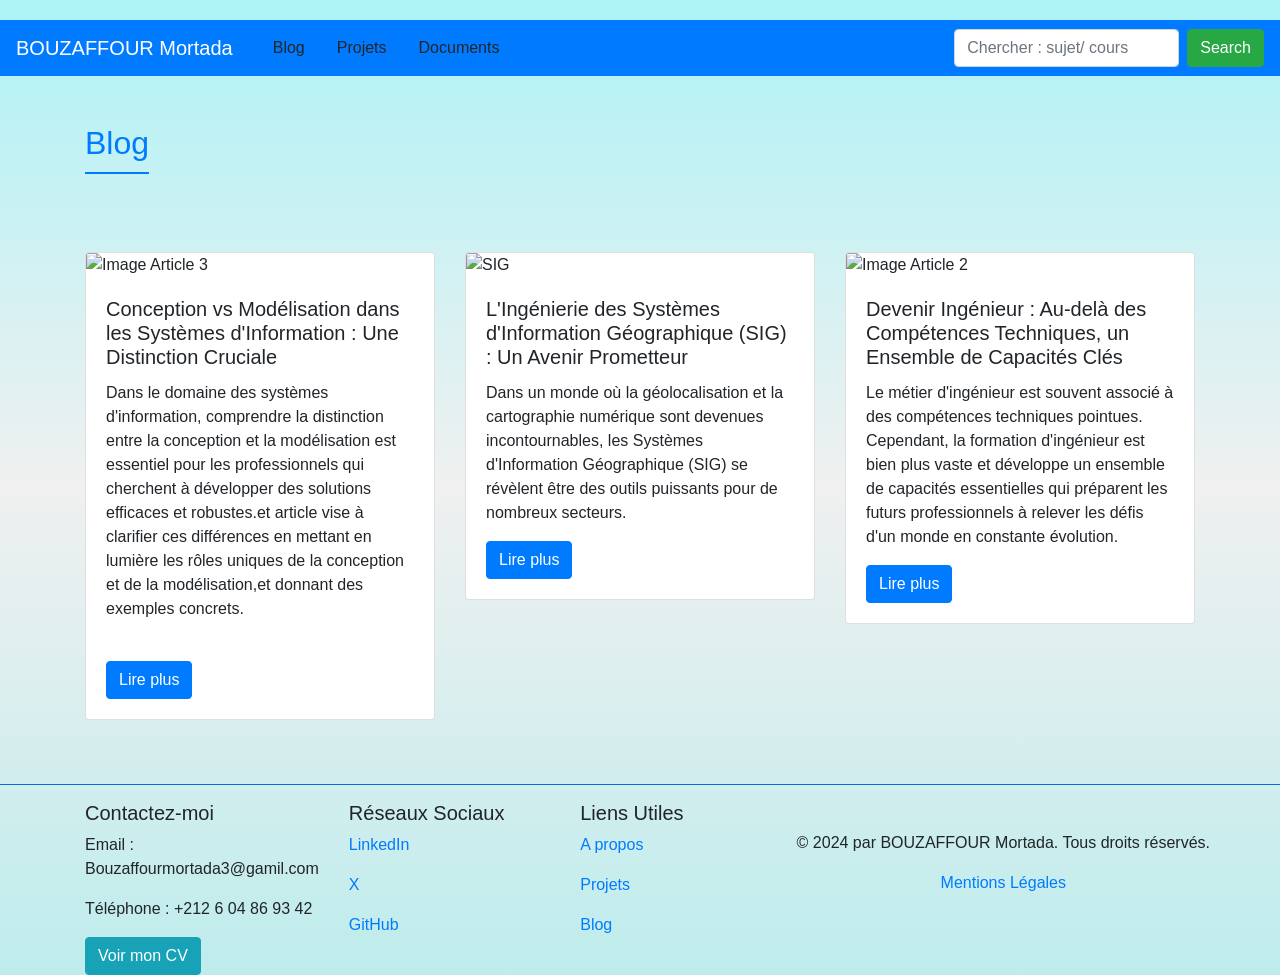
==== blog.html @ 544edc14 "adding gitigore" ====
<!DOCTYPE html>
<html lang="fr">
<head>
    <meta charset="UTF-8">
    <meta name="viewport" content="width=device-width, initial-scale=1.0">
    <title>Portfolio</title>
    <!-- Bootstrap CSS -->
    <link href="https://stackpath.bootstrapcdn.com/bootstrap/4.5.2/css/bootstrap.min.css" rel="stylesheet">
    <!-- Custom CSS -->
    <link href="style.css" rel="stylesheet">
</head>
<body>
    <!-- Barre de navigation -->
    <nav class="navbar navbar-expand-lg navbar-dark bg-primary">
        <a class="navbar-brand " href="index.html">BOUZAFFOUR Mortada  </a>
        <button class="navbar-toggler" type="button" data-toggle="collapse" data-target="#navbarNav" aria-controls="navbarNav" aria-expanded="false" aria-label="Toggle navigation">
            <span class="navbar-toggler-icon"></span>
        </button>
        <div class="collapse navbar-collapse" id="navbarNav">
            <ul class="navbar-nav">
                <li class="nav-item ml-3">
                    <a class="nav-link active text-body" href="blog.html">Blog </a>
                </li>
                <li class="nav-item ml-3">
                    <a class="nav-link text-body" href="projects.html">Projets</a>
                </li>
                <li class="nav-item ml-3">
                    <a class="nav-link text-body" href="documents.html">Documents</a>
                </li>
            </ul>
            <div class="d-flex" style="margin-left:44%">
                <form class="d-flex" role="search">
                  <input class="form-control me-2" type="search" placeholder="Chercher : sujet/ cours" aria-label="Search">
                  <button class="btn btn-success ml-2" type="submit">Search</button>
                </form>
              </div>
        </div>
    </nav>

    <!-- Section Blog -->
<section id="blog" class="container mt-5">
    <h2>Blog</h2>
    <div class="row">
         <!-- Article de blog 1 -->
         <div class="col-md-4 mt-5 mb-5">
            <div class="card">
                <img class="card-img-top" src="Ressources/Blog/Concetion_SI.png" alt="Image Article 3">
                <div class="card-body">
                    <h5 class="card-title">Conception vs Modélisation dans les Systèmes d'Information : Une Distinction Cruciale</h5>
                    <p class="card-text">Dans le domaine des systèmes d'information, comprendre la distinction entre la conception et la modélisation est essentiel pour les professionnels qui cherchent à développer des solutions efficaces et robustes.et article vise à clarifier ces différences en mettant en lumière les rôles uniques de la conception et de la modélisation,et donnant des exemples concrets. </p>
                    <br>
                    <div class="A">
                        <div style="display: none;">
                            <h5>La Modélisation : Cartographier les Idées</h5>
                            <ul>
                                <li>
                                La modélisation est la première étape dans la création d'un système d'information. Elle consiste à créer des représentations abstraites des composants du système et de leurs interactions. L'objectif est de visualiser et d'analyser la structure et le comportement du système sans se plonger dans les détails techniques de sa mise en œuvre.
                                </li>
                                 <i>  Exemple Concret :Modélisation d'une Base de Données</i>
                            </ul>
                            <ul> 
                                 <li>
                                Prenons l'exemple de la modélisation d'une base de données pour un système de gestion de bibliothèque. À cette étape, les concepteurs utiliseraient des diagrammes entité-association pour représenter les différents éléments du système - comme les livres, les emprunteurs, et les prêts - et les relations entre eux, tels que "emprunte" ou "est auteur de". Cette modélisation permet d'identifier les entités clés et leurs interactions, facilitant ainsi la compréhension globale du système sans s'engager dans la création de tables ou de schémas de base de données réels.</p>
                                </li> 
                            </ul>
                            <h5> La Conception : Donner Vie aux Modèles</h5>
                            <ul> 
                                <li>La conception fait suite à la modélisation et implique la spécification détaillée des composants du système et de leur mise en œuvre. C'est à cette étape que les décisions techniques sont prises, transformant les abstractions fournies par les modèles en solutions concrètes et opérationnelles.
                                </li>
                            </ul>
                            <i> Exemple Concret : Conception d'une Interface Utilisateur </i>
                            <ul> 
                                <li> Considérons la conception de l'interface utilisateur pour le même système de gestion de bibliothèque. Sur la base des modèles élaborés précédemment, la conception se concentrera sur la création de maquettes ou de prototypes pour les différentes interfaces, telles que la page de recherche de livres ou le formulaire de prêt. Chaque écran sera conçu en tenant compte de l'expérience utilisateur, de la navigation et de l'intégration avec les autres composants du système, comme le backend de la base de données. Les choix de couleurs, de mise en page, et d'interactions utilisateur sont définis précisément durant cette phase.
                                </li>
                            </ul>
                            <h5>En Résumé</h5> 
                            <p> La modélisation et la conception sont deux étapes cruciales mais distinctes dans le développement des systèmes d'information. La modélisation se concentre sur la représentation abstraite et l'analyse de la structure et du comportement du système, fournissant une vue d'ensemble sans entrer dans les détails techniques. La conception, en revanche, implique la spécification détaillée des composants du système et leur mise en œuvre pratique, transformant les modèles en solutions tangibles.
                        
                            Comprendre et respecter la distinction entre ces deux phases est fondamental pour le succès du développement de systèmes d'information, garantissant que les solutions finales sont à la fois bien conçues et solidement fondées sur des modèles réfléchis et analytiques.
                            </p>
                        </div>
                        <a onclick="toggleDetails(this)" class="btn btn-primary">Lire plus</a>
                    </div>
                </div>
            </div>

             
        </div>

          <!-- Article de blog 2 -->
          <div class="col-md-4 mt-5">
            <div class="card">
                <img class="card-img-top" src="Ressources/Blog/SIG.png"  alt="SIG" >
                <div class="card-body">
                    <h5 class="card-title"> L'Ingénierie des Systèmes d'Information Géographique (SIG) : Un Avenir Prometteur</h5>
                    <p class="card-text">Dans un monde où la géolocalisation et la cartographie numérique sont devenues incontournables, les Systèmes d'Information Géographique (SIG) se révèlent être des outils puissants pour de nombreux secteurs. </p>
                    
                    <div class="A">
                        <div style="display: none;"> 

                            <p> Qu'est-ce que l'Ingénierie SIG ?<p/>
                               <ul> 
                                  <li>  L'ingénierie des SIG englobe la conception, le développement et la gestion de systèmes qui collectent, analysent, visualisent et partagent des données géographiques. Ces systèmes permettent aux utilisateurs de comprendre les modèles spatiaux et les tendances à travers des cartes interactives, des analyses de terrain, et bien plus encore.
                                  </li>
                                  <li></li>
                               
                                </ul>
                                
                                <p>Applications et Impacts Actuels</p>
                               <ul> Les SIG sont déjà omniprésents dans de nombreux domaines :
                                
                                <li>
                                    Urbanisme et Gestion du Territoire : Pour la planification urbaine, les SIG aident à analyser l'utilisation des sols, le trafic, les infrastructures et l'impact environnemental.
                                </li>
                                <li> Gestion des Catastrophes : Ils jouent un rôle crucial dans la gestion des catastrophes naturelles, comme les inondations ou les incendies de forêt, en fournissant des cartographies de risques et en aidant à la coordination des secours.
                                </li> 
                                <li> Agriculture : Les agriculteurs utilisent les SIG pour une gestion optimale des terres, en analysant le sol, le climat et en optimisant l'irrigation.
                                </li>
                            </ul>
                                <p>L'Avenir de l'Ingénierie SIG</p>
                                L'avenir de l'ingénierie SIG promet des avancées significatives grâce à l'intégration de nouvelles technologies :
                               <ul>
                                     <li> <i> Intelligence Artificielle et Machine Learning :</i> L'intégration de l'IA permettra des analyses prédictives plus précises, comme la prévision des tendances climatiques ou l'optimisation des réseaux de transport.
                                    </li> 
                                     <li>  Internet des Objets (IoT) : Les données en temps réel fournies par les IoT enrichiront les analyses des SIG, offrant une vision dynamique et actuelle du monde.
                                    </li>
                                     <li> 
                                        Réalité Augmentée et Virtuelle : Ces technologies pourraient transformer la visualisation des données géospatiales, permettant des expériences immersives et interactives.
                                    </li>
                                </ul>  
                                <p>Défis et Considérations</p>
                                Malgré ses promesses, l'ingénierie SIG doit relever certains défis, notamment en matière de sécurité des données et de respect de la vie privée. De plus, la disponibilité et l'accessibilité des données géospatiales restent des préoccupations majeures, surtout dans les régions moins développées.
                             
                           
                                <p> Pour conclure ce sujet , on peut dire que 
                                L'ingénierie SIG est un domaine en pleine expansion, essentiel à la compréhension et à la gestion de notre monde en constante évolution. Alors que nous nous dirigeons vers un avenir de plus en plus numérisé, les avancées dans le domaine des SIG joueront un rôle crucial dans la façon dont nous planifions, gérons et interagissons avec notre environnement, ouvrant la voie à des innovations inimaginables il y a quelques décennies.</p>
                            </p>
                        </div>
                        <a onclick="toggleDetails(this)" class="btn btn-primary">Lire plus</a>
                    </div>
                </div>
            </div>
        </div>



        <!-- Article de blog 2 -->
        <div class="col-md-4 mt-5">
            <div class="card">
                <img class="card-img-top" src="Ressources/Blog/ingénieur_compétences.jpg" alt="Image Article 2">
                <div class="card-body">
                    <h5 class="card-title"> Devenir Ingénieur : Au-delà des Compétences Techniques, un Ensemble de Capacités Clés</h5>
                    <p class="card-text">Le métier d'ingénieur est souvent associé à des compétences techniques pointues. Cependant, la formation d'ingénieur est bien plus vaste et développe un ensemble de capacités essentielles qui préparent les futurs professionnels à relever les défis d'un monde en constante évolution.</p>
                    <div class="A">
                        <div style="display: none;"> 

                            <p> Quelles sont les  capacités clés d'un ingénieur ? <p/>
                               <ul> 
                                En plus des compétences techniques solides, les ingénieurs doivent développer un ensemble de capacités clés pour réussir dans leur domaine et avoir un impact positif sur le monde. Ces capacités incluent :
                                  <li>  <i> 1. La résolution de problèmes et la pensée critique:</i>
                                    Les ingénieurs doivent être capables d'analyser des problèmes complexes, de les décomposer en composantes plus petites et de trouver des solutions innovantes.
                                  </li>
                                  <li> <i> 2. La communication et le travail en équipe</i> 
                                    Les ingénieurs doivent être capables de communiquer efficacement leurs idées, à la fois oralement et par écrit. Ils doivent également être capables de travailler en équipe de manière efficace, de collaborer avec des collègues et de partager leurs connaissances et leur expertise.
                                  </li>
                                  <li><i> 3. La créativité et l'innovation:</i>
                                    Les ingénieurs doivent être capables de penser de manière créative et de proposer de nouvelles idées pour résoudre des problèmes et améliorer les processus.
                                </li>
                                <li> <i>4. L'apprentissage continu et l'adaptabilité:  </i>
                                    Le domaine de l'ingénierie évolue constamment, avec de nouvelles technologies et de nouveaux défis qui émergent régulièrement. 
                                </li>
                               <li> <i> 5. L'éthique et la responsabilité: </i>
                                Les ingénieurs ont la responsabilité de concevoir et de développer des systèmes et des produits qui sont sûrs, éthiques et durables. 
                               </li>                               
                        </div>
                     <a onclick="toggleDetails(this)" class="btn btn-primary">Lire plus</a>
                </div>
            </div>
        </div>
    </div>
</section>


<hr class="bg-primary" >
<footer class="footer">
  <div class="container">
      <div class="row">
          <div class="col">
              <h5>Contactez-moi</h5>
              <p>Email : Bouzaffourmortada3@gamil.com</p>
              <p>Téléphone : +212 6 04 86 93 42</p>
                <a class="btn btn-info" href="Ressources/BOUZAFFOUR_Mortada_CV_SIG_QR.pdf" target="_blank">Voir mon CV </a> 
               
          </div>
          <div class="col">
              <h5>Réseaux Sociaux</h5>
              <p><a href="https://www.linkedin.com/in/mortada-bouzaffour-1b0741219/" target="_blank">LinkedIn</a></p>
              <p><a href="https://twitter.com/print_symphony" target="_blank">X</a></p>
              <p><a href="https://github.com/mortadabff" target="_blank">GitHub</a></p>
          </div>
          <div class="col">
              <h5>Liens Utiles</h5>
              <p><a href="#">A propos</a></p>
              <p><a href="projects.html">Projets</a></p>
              <p><a href="blog.html">Blog</a></p>
          </div>
          <!-- mentions légales-->
          <div class="footer-bottom" style=" text-align: center; margin-top: 20px;padding-top: 10px;">
            <p>© 2024 par BOUZAFFOUR Mortada. Tous droits réservés.</p>
            <p><a href="#">Mentions Légales</a></p>
        </div>
        

      </div>
  </div>
</footer>


<style>
    
    
    
</style>
<script>
    /* configuration de la recherche */
     document.querySelector('form[role="search"]').addEventListener("submit", function(event) {
  event.preventDefault(); // Empêche l'envoi du formulaire

  const searchTerm = document.querySelector('input[type="search"]').value.toLowerCase();
  reorderContent(searchTerm);
});

function reorderContent(searchTerm) {
  const container = document.querySelector('.row'); // Sélectionne le conteneur de vos éléments
  let itemsArray = Array.from(container.children); // Crée un tableau à partir des éléments enfants de votre conteneur

  // Trier les éléments en fonction de la correspondance avec les termes de recherche
  itemsArray.sort(function(a, b) {
    const aContent = a.textContent.toLowerCase();
    const bContent = b.textContent.toLowerCase();
    const aScore = searchTerm.split(' ').reduce((acc, curr) => acc + aContent.includes(curr), 0);
    const bScore = searchTerm.split(' ').reduce((acc, curr) => acc + bContent.includes(curr), 0);

    return bScore - aScore; // Trie par score décroissant
  });

  // Réappliquer les éléments au DOM dans le nouvel ordre
  itemsArray.forEach(item => container.appendChild(item));
}





  function toggleDetails(button) {
      var contents = button.parentElement.querySelectorAll('.A >div');
      contents.forEach(function(content) {
          if (content.style.display === 'none') {
              content.style.display = 'block';
              button.textContent = 'Moins de détails';
          } else {
              content.style.display = 'none';
              button.textContent = 'Détails';
          }
      });
  }

</script>
    <!-- Bootstrap JS, Popper.js, and jQuery -->
    <script src="https://code.jquery.com/jquery-3.5.1.slim.min.js"></script>
    <script src="https://cdn.jsdelivr.net/npm/@popperjs/core@2.11.6/dist/umd/popper.min.js"></script>
    <script src="https://stackpath.bootstrapcdn.com/bootstrap/4.5.2/js/bootstrap.min.js"></script>
</body>
</html>
---- style.css ----
body {
    padding-top: 20px;
}

#about {
    text-align: center;
}
h2 {
    font-family: 'Arial', sans-serif; /* Choisissez une police élégante */
    color: #007bff; /* Couleur de titre (par exemple, bleu Bootstrap) */
    text-align: center; /* Centrer les titres */
    margin-bottom: 30px; /* Espace sous le titre */
    padding-bottom: 10px; /* Espace au-dessus de la ligne */
    border-bottom: 2px solid #007bff; /* Ligne sous le titre */
    display: inline-block; /* Permet la bordure de s'adapter à la longueur du texte */
    line-height: 1.2; /* Espacement des lignes */
}

/* Personnalisation pour les sections spécifiques si nécessaire */
#skills h2 {
    /* Styles spécifiques à la section Études et Compétences */
}

#contact h2 {
    /* Styles spécifiques à la section Contact */
}
body {
    background: linear-gradient(to bottom, rgb(173, 243, 246),rgb(240, 240, 240), rgb(190, 236, 236));
    background-repeat: no-repeat;
}
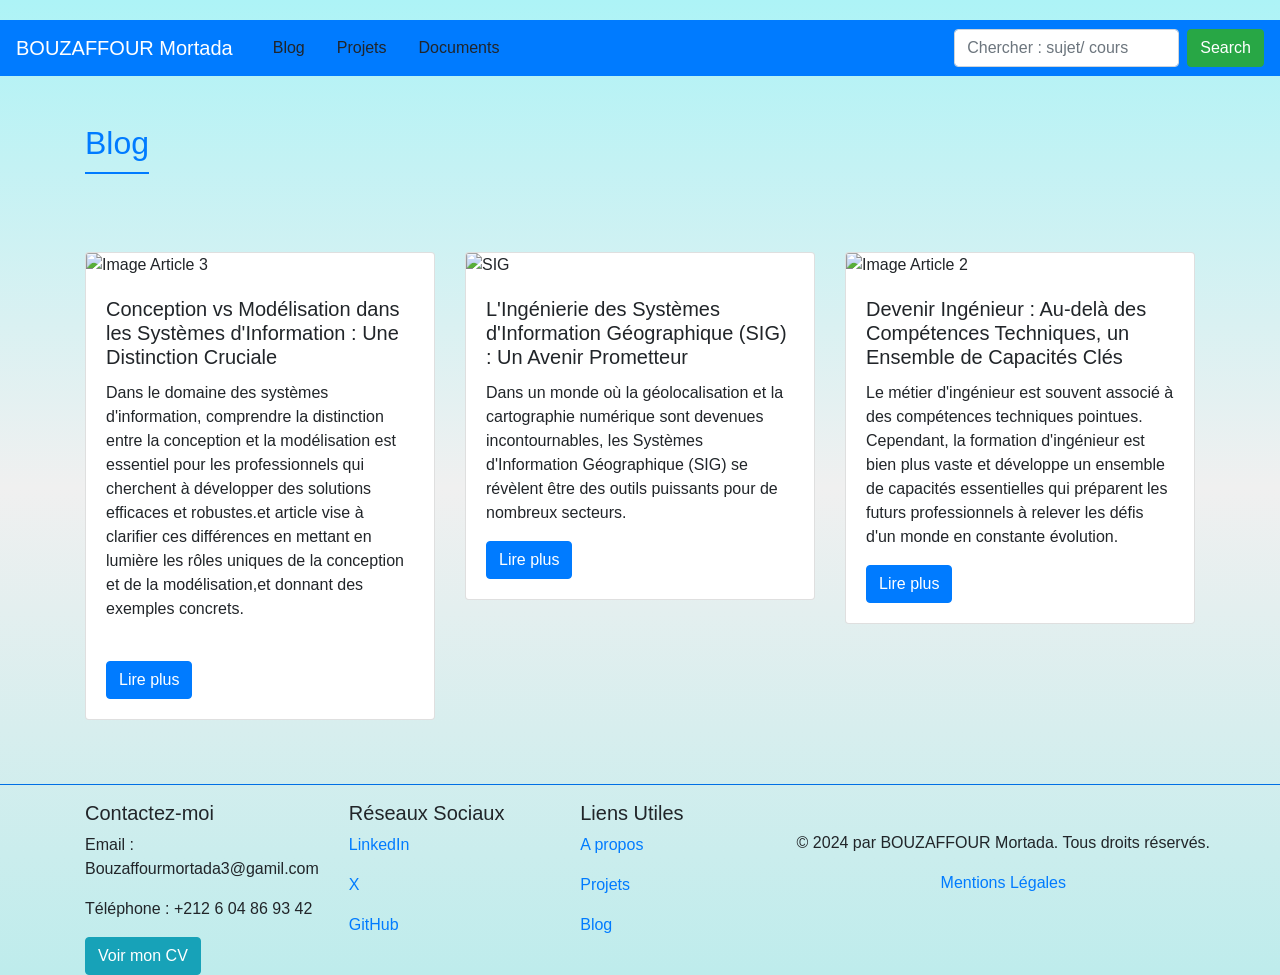
==== commit 27dfb8e3: "Section : mentions légales" ====
--- a/blog.html
+++ b/blog.html
@@ -207,7 +207,7 @@
           <!-- mentions légales-->
           <div class="footer-bottom" style=" text-align: center; margin-top: 20px;padding-top: 10px;">
             <p>© 2024 par BOUZAFFOUR Mortada. Tous droits réservés.</p>
-            <p><a href="#">Mentions Légales</a></p>
+            <p><a href="MentionsLegales.html">Mentions Légales</a></p>
         </div>
         
 
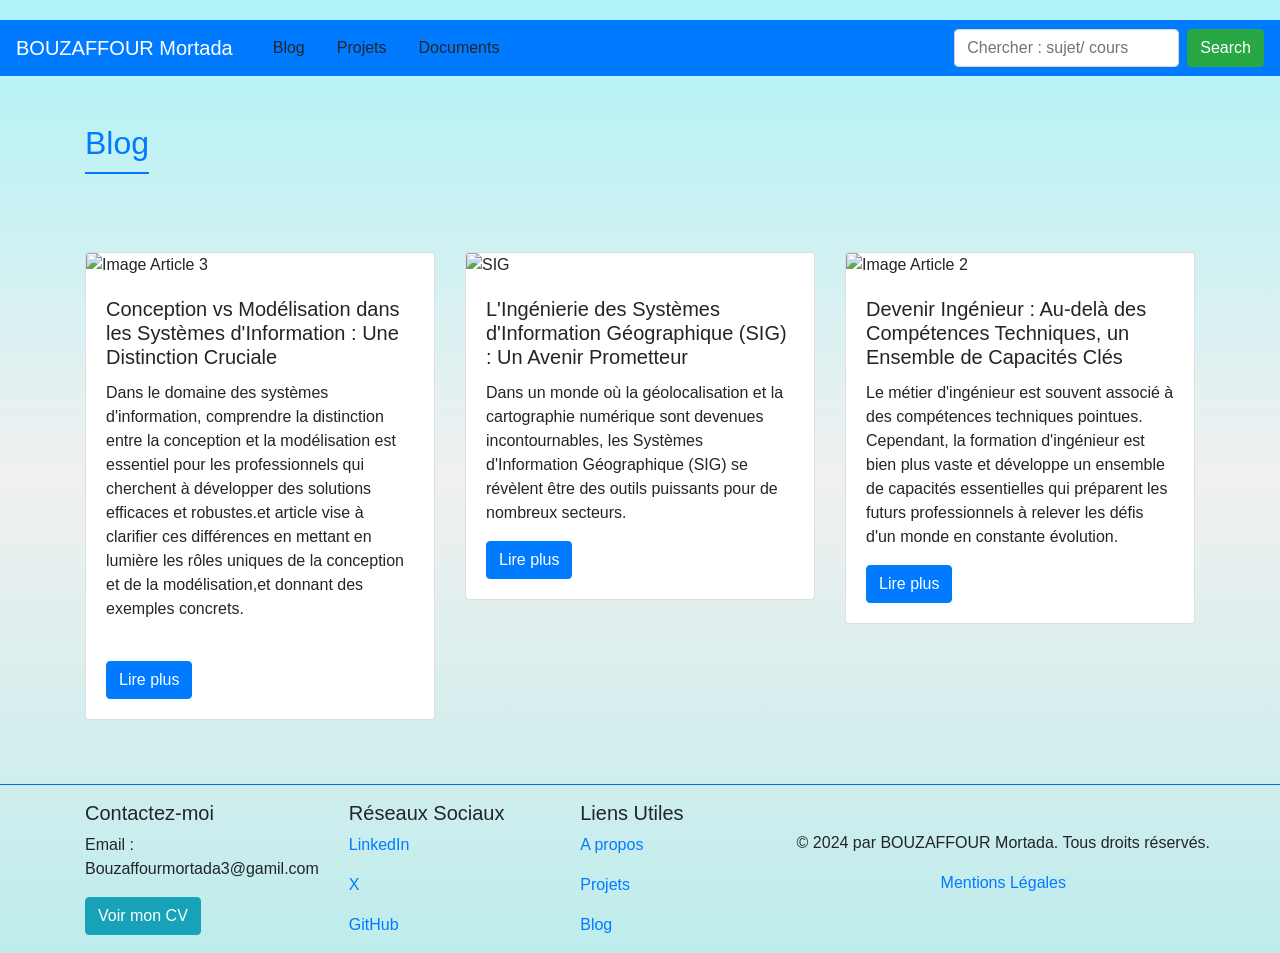
==== commit 0b1705dd: "Section : mentions légales" ====
--- a/blog.html
+++ b/blog.html
@@ -188,7 +188,7 @@
           <div class="col">
               <h5>Contactez-moi</h5>
               <p>Email : Bouzaffourmortada3@gamil.com</p>
-              <p>Téléphone : +212 6 04 86 93 42</p>
+             
                 <a class="btn btn-info" href="Ressources/BOUZAFFOUR_Mortada_CV_SIG_QR.pdf" target="_blank">Voir mon CV </a> 
                
           </div>
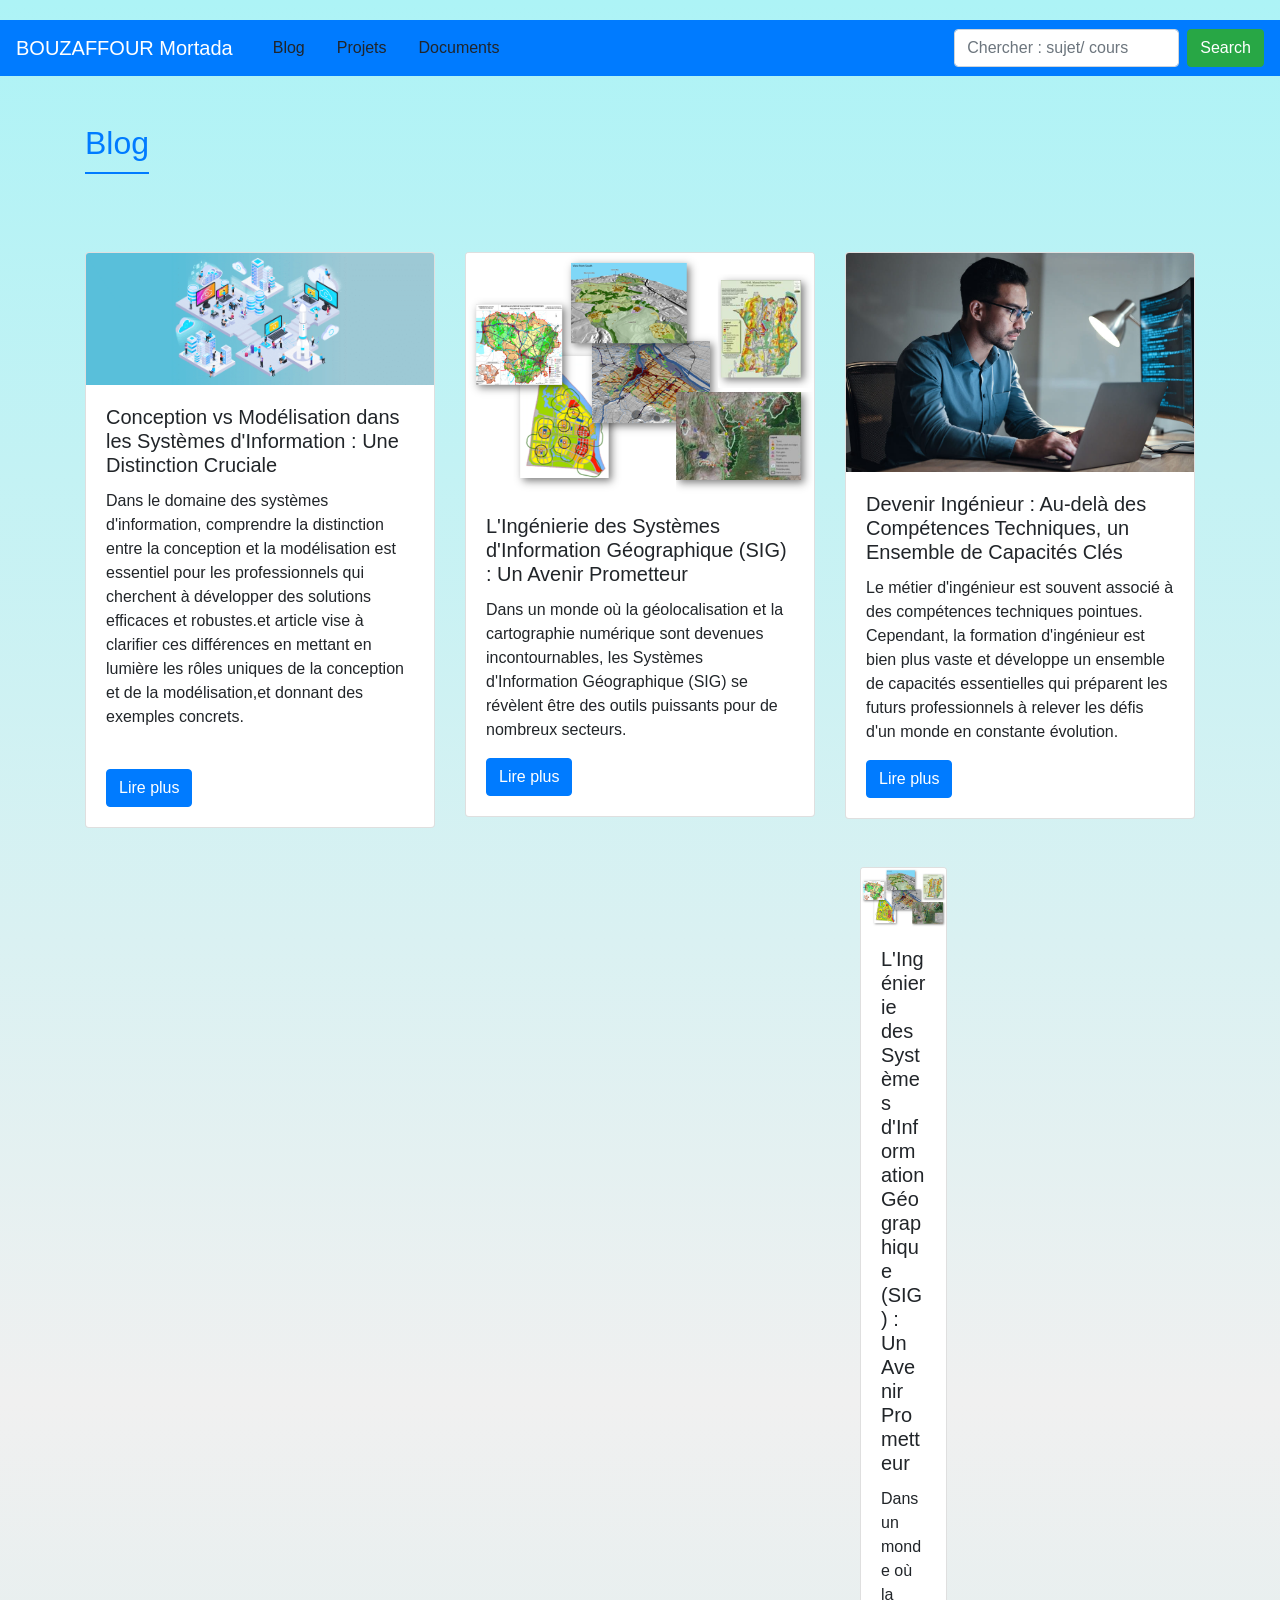
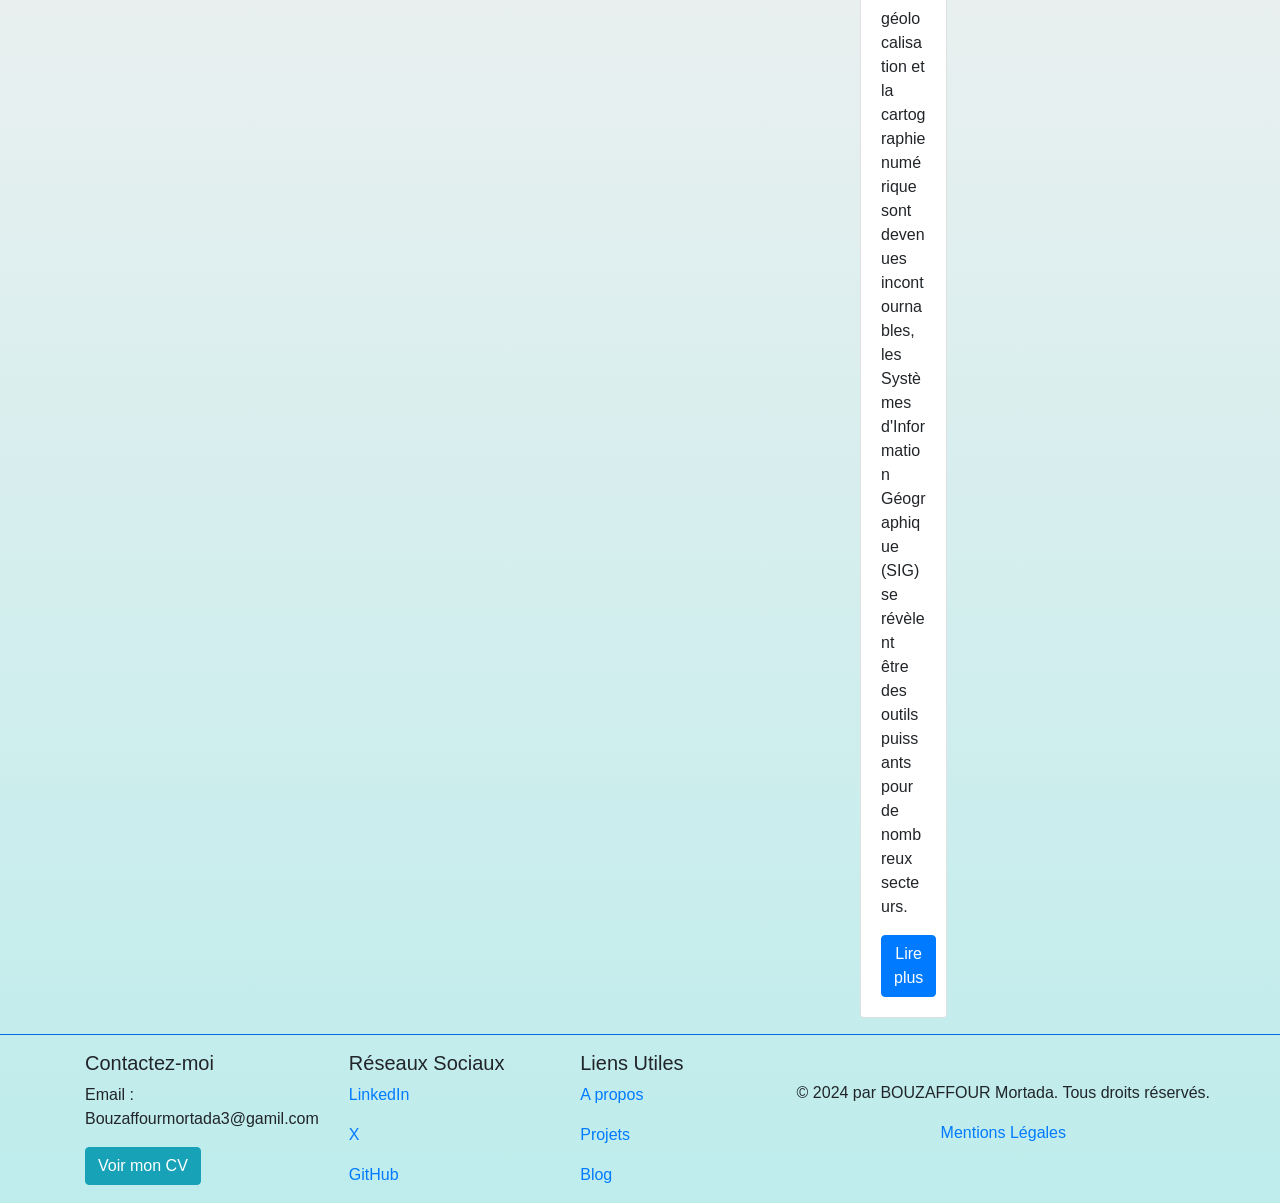
==== commit 5ed43b7c: "new blo" ====
--- a/blog.html
+++ b/blog.html
@@ -177,6 +177,64 @@
                 </div>
             </div>
         </div>
+
+
+        <!-- Article de blog 2 -->
+        <div class="col-md-4 mt-5">
+            <div class="card">
+                <img class="card-img-top" src="Ressources/Blog/SIG.png"  alt="SIG" >
+                <div class="card-body">
+                    <h5 class="card-title"> L'Ingénierie des Systèmes d'Information Géographique (SIG) : Un Avenir Prometteur</h5>
+                    <p class="card-text">Dans un monde où la géolocalisation et la cartographie numérique sont devenues incontournables, les Systèmes d'Information Géographique (SIG) se révèlent être des outils puissants pour de nombreux secteurs. </p>
+                    
+                    <div class="A">
+                        <div style="display: none;"> 
+
+                            <p> Qu'est-ce que l'Ingénierie SIG ?<p/>
+                               <ul> 
+                                  <li>  L'ingénierie des SIG englobe la conception, le développement et la gestion de systèmes qui collectent, analysent, visualisent et partagent des données géographiques. Ces systèmes permettent aux utilisateurs de comprendre les modèles spatiaux et les tendances à travers des cartes interactives, des analyses de terrain, et bien plus encore.
+                                  </li>
+                                  <li></li>
+                               
+                                </ul>
+                                
+                                <p>Applications et Impacts Actuels</p>
+                               <ul> Les SIG sont déjà omniprésents dans de nombreux domaines :
+                                
+                                <li>
+                                    Urbanisme et Gestion du Territoire : Pour la planification urbaine, les SIG aident à analyser l'utilisation des sols, le trafic, les infrastructures et l'impact environnemental.
+                                </li>
+                                <li> Gestion des Catastrophes : Ils jouent un rôle crucial dans la gestion des catastrophes naturelles, comme les inondations ou les incendies de forêt, en fournissant des cartographies de risques et en aidant à la coordination des secours.
+                                </li> 
+                                <li> Agriculture : Les agriculteurs utilisent les SIG pour une gestion optimale des terres, en analysant le sol, le climat et en optimisant l'irrigation.
+                                </li>
+                            </ul>
+                                <p>L'Avenir de l'Ingénierie SIG</p>
+                                L'avenir de l'ingénierie SIG promet des avancées significatives grâce à l'intégration de nouvelles technologies :
+                               <ul>
+                                     <li> <i> Intelligence Artificielle et Machine Learning :</i> L'intégration de l'IA permettra des analyses prédictives plus précises, comme la prévision des tendances climatiques ou l'optimisation des réseaux de transport.
+                                    </li> 
+                                     <li>  Internet des Objets (IoT) : Les données en temps réel fournies par les IoT enrichiront les analyses des SIG, offrant une vision dynamique et actuelle du monde.
+                                    </li>
+                                     <li> 
+                                        Réalité Augmentée et Virtuelle : Ces technologies pourraient transformer la visualisation des données géospatiales, permettant des expériences immersives et interactives.
+                                    </li>
+                                </ul>  
+                                <p>Défis et Considérations</p>
+                                Malgré ses promesses, l'ingénierie SIG doit relever certains défis, notamment en matière de sécurité des données et de respect de la vie privée. De plus, la disponibilité et l'accessibilité des données géospatiales restent des préoccupations majeures, surtout dans les régions moins développées.
+                             
+                           
+                                <p> Pour conclure ce sujet , on peut dire que 
+                                L'ingénierie SIG est un domaine en pleine expansion, essentiel à la compréhension et à la gestion de notre monde en constante évolution. Alors que nous nous dirigeons vers un avenir de plus en plus numérisé, les avancées dans le domaine des SIG joueront un rôle crucial dans la façon dont nous planifions, gérons et interagissons avec notre environnement, ouvrant la voie à des innovations inimaginables il y a quelques décennies.</p>
+                            </p>
+                        </div>
+                        <a onclick="toggleDetails(this)" class="btn btn-primary">Lire plus</a>
+                    </div>
+                </div>
+            </div>
+        </div>
+
+
     </div>
 </section>
 
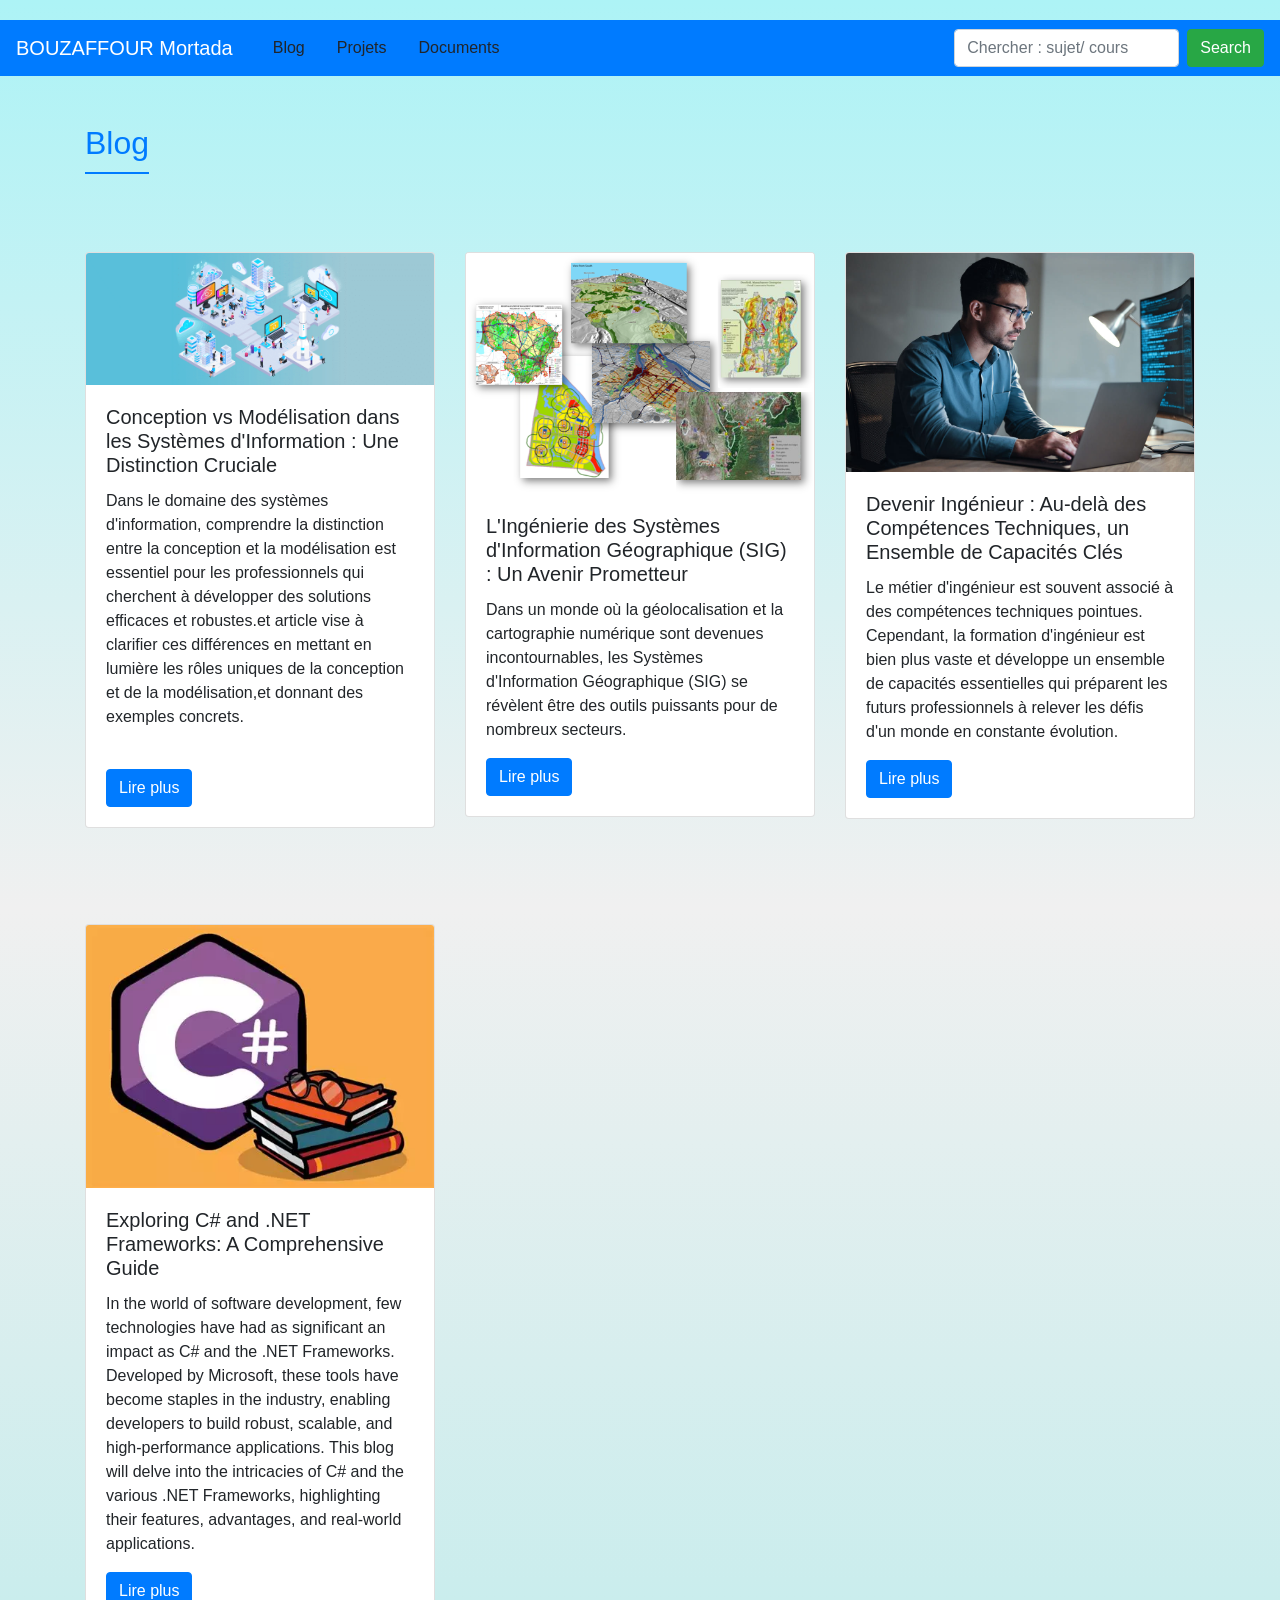
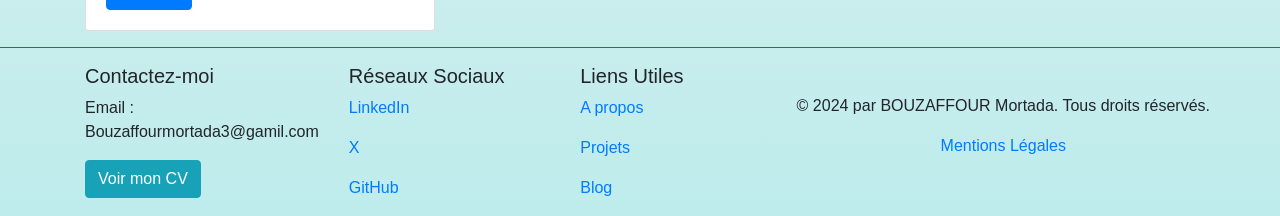
==== commit 06f71c98: "new blo" ====
--- a/blog.html
+++ b/blog.html
@@ -41,7 +41,7 @@
 <section id="blog" class="container mt-5">
     <h2>Blog</h2>
     <div class="row">
-         <!-- Article de blog 1 -->
+         <!-- Article de blog 1.1 -->
          <div class="col-md-4 mt-5 mb-5">
             <div class="card">
                 <img class="card-img-top" src="Ressources/Blog/Concetion_SI.png" alt="Image Article 3">
@@ -87,7 +87,7 @@
              
         </div>
 
-          <!-- Article de blog 2 -->
+          <!-- Article de blog 1.2 -->
           <div class="col-md-4 mt-5">
             <div class="card">
                 <img class="card-img-top" src="Ressources/Blog/SIG.png"  alt="SIG" >
@@ -144,7 +144,7 @@
 
 
 
-        <!-- Article de blog 2 -->
+        <!-- Article de blog 1.3 -->
         <div class="col-md-4 mt-5">
             <div class="card">
                 <img class="card-img-top" src="Ressources/Blog/ingénieur_compétences.jpg" alt="Image Article 2">
@@ -179,7 +179,81 @@
         </div>
 
 
-        <!-- Article de blog 2 -->
+
+
+    </div>
+    <div>
+        
+        <!-- Article de blog 2.1 -->
+        <div class="col-md-4 mt-5">
+            <div class="card">
+                <img class="card-img-top" src="Ressources/Blog/c_sharp_logo.webp"  alt="c_sahrp_logo" >
+                <div class="card-body">
+                    <h5 class="card-title"> Exploring C# and .NET Frameworks: A Comprehensive Guide</h5>
+                    <p class="card-text">In the world of software development, few technologies have had as significant an impact as C# and the .NET Frameworks. Developed by Microsoft, these tools have become staples in the industry, enabling developers to build robust, scalable, and high-performance applications. This blog will delve into the intricacies of C# and the various .NET Frameworks, highlighting their features, advantages, and real-world applications. </p>
+                    
+                    <div class="A">
+                        <div style="display: none;"> 
+
+                            <p>what is c# ?<p/>
+                               <ul> 
+                                  <li>  C# (pronounced "C-sharp") is a modern, object-oriented programming language developed by Microsoft as part of its .NET initiative. It is designed to be simple, powerful, and type-safe, making it an ideal choice for a wide range of applications. Whether you are building desktop applications, web services, or mobile apps, C# offers the versatility and performance needed to bring your projects to life.
+
+                                  </li>
+                                  <li></li>
+                               
+                                </ul>
+                                
+                                <p>Key Features of C#:
+
+                               <ul> 
+                                
+                                <li>
+                                    Object-Oriented: Supports encapsulation, inheritance, and polymorphism.
+                                </li>
+                                <li> 
+                                    Type-Safe: Minimizes errors by ensuring that data types are strictly defined and used correctly.
+                                </li> 
+                                <li> 
+                                    Interoperability: Works seamlessly with other .NET languages like VB.NET and F#.
+                                </li>
+                                <li>
+                                    Rich Library: Extensive standard libraries for various functionalities, from data manipulation to GUI development.</p>
+
+                                </li>
+                            </ul>
+                                
+                                <p>Conclusion : Why Choose C#?
+                                    <ul> 
+
+
+There are several reasons why C# is a popular choice among developers:
+
+<li>
+
+ase of Learning: C# has a straightforward syntax that is easy to read and write, making it a great choice for beginners.
+</li>
+<li>
+ Versatility: Whether you are building desktop applications, web services, or games, C# provides the tools you need. 
+</li>
+<li>
+Performance: C# is compiled into intermediate language (IL) code, which runs on the .NET runtime, offering excellent performance.
+    
+</li>
+<li>Community and Support: There is a large and active community of C# developers, as well as extensive documentation and resources provided by Microsoft.
+</li>
+</ul>
+                        </div>
+                        <a onclick="toggleDetails(this)" class="btn btn-primary">Lire plus</a>
+                    </div>
+                </div>
+            </div>
+   
+
+            <!-- 
+            
+         Article de blog 2 -->
+         <!--
         <div class="col-md-4 mt-5">
             <div class="card">
                 <img class="card-img-top" src="Ressources/Blog/SIG.png"  alt="SIG" >
@@ -232,9 +306,63 @@
                     </div>
                 </div>
             </div>
-        </div>
-
-
+        -->
+
+        <!-- Article de blog 2 -->
+         <!-- 
+        <div class="col-md-4 mt-5">
+            <div class="card">
+                <img class="card-img-top" src="Ressources/Blog/SIG.png"  alt="SIG" >
+                <div class="card-body">
+                    <h5 class="card-title"> L'Ingénierie des Systèmes d'Information Géographique (SIG) : Un Avenir Prometteur</h5>
+                    <p class="card-text">Dans un monde où la géolocalisation et la cartographie numérique sont devenues incontournables, les Systèmes d'Information Géographique (SIG) se révèlent être des outils puissants pour de nombreux secteurs. </p>
+                    
+                    <div class="A">
+                        <div style="display: none;"> 
+
+                            <p> Qu'est-ce que l'Ingénierie SIG ?<p/>
+                               <ul> 
+                                  <li>  L'ingénierie des SIG englobe la conception, le développement et la gestion de systèmes qui collectent, analysent, visualisent et partagent des données géographiques. Ces systèmes permettent aux utilisateurs de comprendre les modèles spatiaux et les tendances à travers des cartes interactives, des analyses de terrain, et bien plus encore.
+                                  </li>
+                                  <li></li>
+                               
+                                </ul>
+                                
+                                <p>Applications et Impacts Actuels</p>
+                               <ul> Les SIG sont déjà omniprésents dans de nombreux domaines :
+                                
+                                <li>
+                                    Urbanisme et Gestion du Territoire : Pour la planification urbaine, les SIG aident à analyser l'utilisation des sols, le trafic, les infrastructures et l'impact environnemental.
+                                </li>
+                                <li> Gestion des Catastrophes : Ils jouent un rôle crucial dans la gestion des catastrophes naturelles, comme les inondations ou les incendies de forêt, en fournissant des cartographies de risques et en aidant à la coordination des secours.
+                                </li> 
+                                <li> Agriculture : Les agriculteurs utilisent les SIG pour une gestion optimale des terres, en analysant le sol, le climat et en optimisant l'irrigation.
+                                </li>
+                            </ul>
+                                <p>L'Avenir de l'Ingénierie SIG</p>
+                                L'avenir de l'ingénierie SIG promet des avancées significatives grâce à l'intégration de nouvelles technologies :
+                               <ul>
+                                     <li> <i> Intelligence Artificielle et Machine Learning :</i> L'intégration de l'IA permettra des analyses prédictives plus précises, comme la prévision des tendances climatiques ou l'optimisation des réseaux de transport.
+                                    </li> 
+                                     <li>  Internet des Objets (IoT) : Les données en temps réel fournies par les IoT enrichiront les analyses des SIG, offrant une vision dynamique et actuelle du monde.
+                                    </li>
+                                     <li> 
+                                        Réalité Augmentée et Virtuelle : Ces technologies pourraient transformer la visualisation des données géospatiales, permettant des expériences immersives et interactives.
+                                    </li>
+                                </ul>  
+                                <p>Défis et Considérations</p>
+                                Malgré ses promesses, l'ingénierie SIG doit relever certains défis, notamment en matière de sécurité des données et de respect de la vie privée. De plus, la disponibilité et l'accessibilité des données géospatiales restent des préoccupations majeures, surtout dans les régions moins développées.
+                             
+                           
+                                <p> Pour conclure ce sujet , on peut dire que 
+                                L'ingénierie SIG est un domaine en pleine expansion, essentiel à la compréhension et à la gestion de notre monde en constante évolution. Alors que nous nous dirigeons vers un avenir de plus en plus numérisé, les avancées dans le domaine des SIG joueront un rôle crucial dans la façon dont nous planifions, gérons et interagissons avec notre environnement, ouvrant la voie à des innovations inimaginables il y a quelques décennies.</p>
+                            </p>
+                        </div>
+                        <a onclick="toggleDetails(this)" class="btn btn-primary">Lire plus</a>
+                    </div>
+                </div>
+            </div>
+             -->
     </div>
 </section>
 
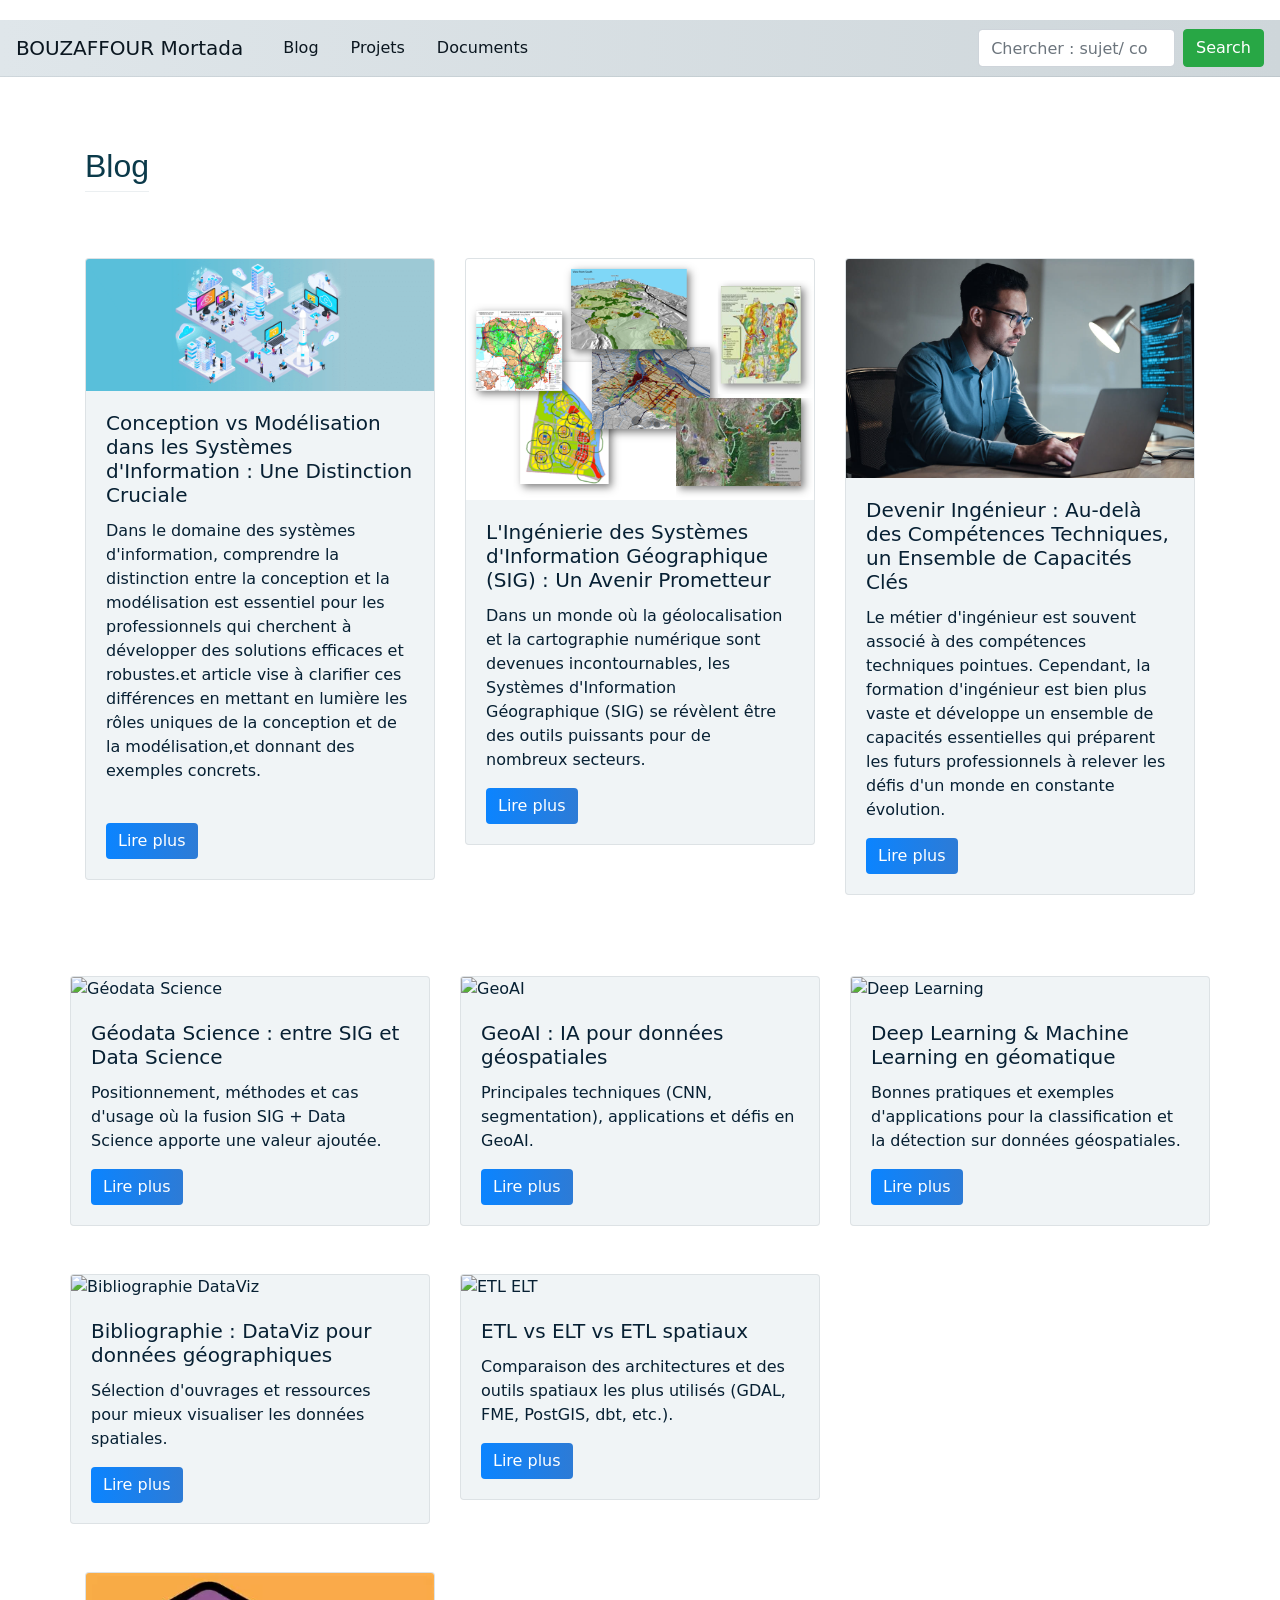
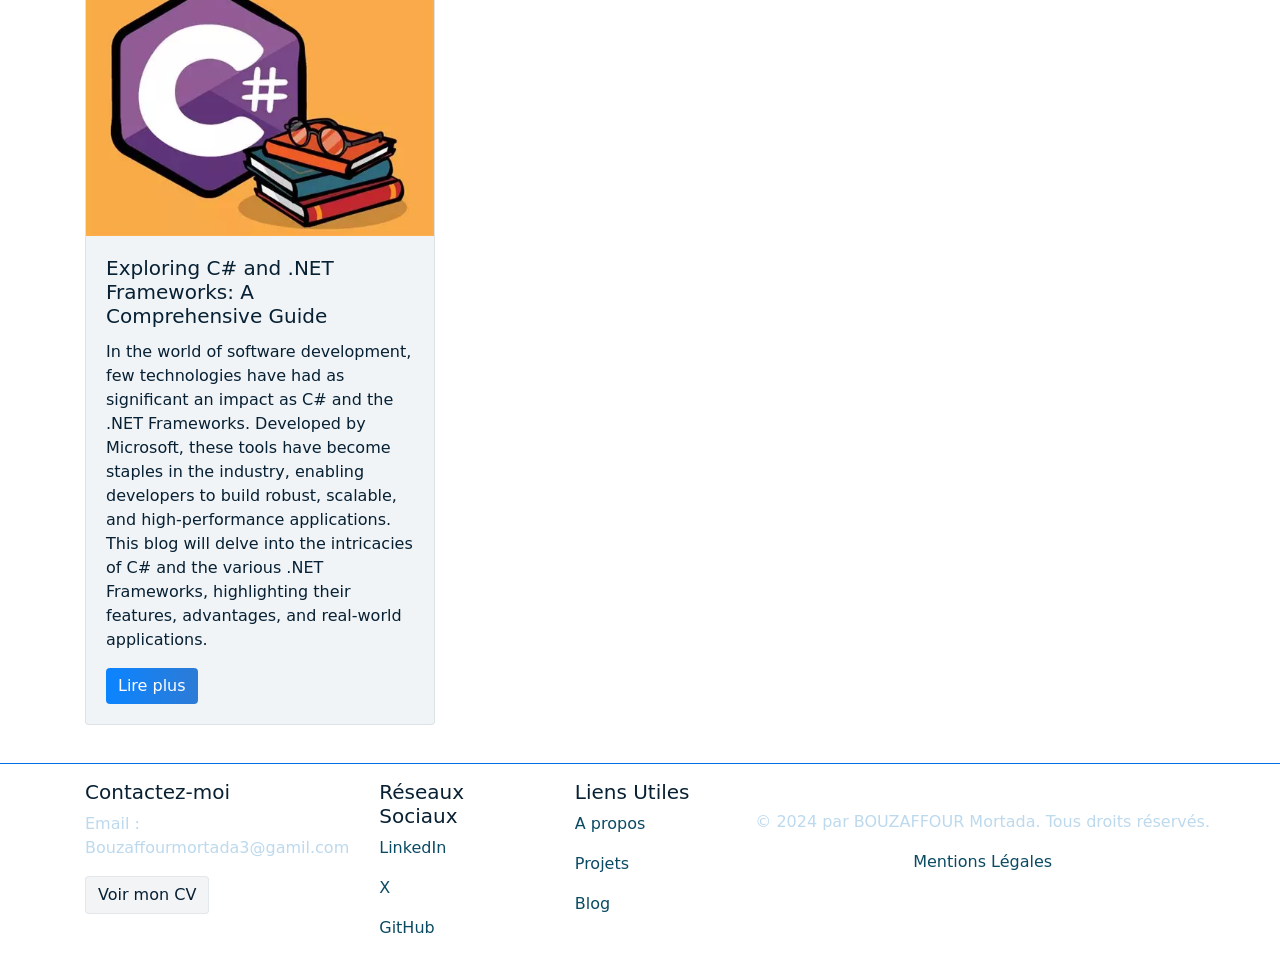
==== commit 684c16dd: "changeemnt de style , quelque modif" ====
--- a/blog.html
+++ b/blog.html
@@ -79,7 +79,7 @@
                             Comprendre et respecter la distinction entre ces deux phases est fondamental pour le succès du développement de systèmes d'information, garantissant que les solutions finales sont à la fois bien conçues et solidement fondées sur des modèles réfléchis et analytiques.
                             </p>
                         </div>
-                        <a onclick="toggleDetails(this)" class="btn btn-primary">Lire plus</a>
+                        <a href="blog_conception.html" class="btn btn-primary">Lire plus</a>
                     </div>
                 </div>
             </div>
@@ -136,7 +136,7 @@
                                 L'ingénierie SIG est un domaine en pleine expansion, essentiel à la compréhension et à la gestion de notre monde en constante évolution. Alors que nous nous dirigeons vers un avenir de plus en plus numérisé, les avancées dans le domaine des SIG joueront un rôle crucial dans la façon dont nous planifions, gérons et interagissons avec notre environnement, ouvrant la voie à des innovations inimaginables il y a quelques décennies.</p>
                             </p>
                         </div>
-                        <a onclick="toggleDetails(this)" class="btn btn-primary">Lire plus</a>
+                        <a href="blog_sig.html" class="btn btn-primary">Lire plus</a>
                     </div>
                 </div>
             </div>
@@ -173,14 +173,77 @@
                                 Les ingénieurs ont la responsabilité de concevoir et de développer des systèmes et des produits qui sont sûrs, éthiques et durables. 
                                </li>                               
                         </div>
-                     <a onclick="toggleDetails(this)" class="btn btn-primary">Lire plus</a>
-                </div>
-            </div>
-        </div>
-
-
-
-
+                     <a href="blog_devenir.html" class="btn btn-primary">Lire plus</a>
+                </div>
+            </div>
+        </div>
+
+
+
+
+    </div>
+    <div class="row">
+        <!-- Nouveau: Géodata Science -->
+        <div class="col-md-4 mt-5">
+            <div class="card">
+                <img class="card-img-top" src="Ressources/Blog/geodata_science.png" alt="Géodata Science">
+                <div class="card-body">
+                    <h5 class="card-title">Géodata Science : entre SIG et Data Science</h5>
+                    <p class="card-text">Positionnement, méthodes et cas d'usage où la fusion SIG + Data Science apporte une valeur ajoutée.</p>
+                    <a href="blog_geodata_science.html" class="btn btn-primary">Lire plus</a>
+                </div>
+            </div>
+        </div>
+
+        <!-- Nouveau: GeoAI -->
+        <div class="col-md-4 mt-5">
+            <div class="card">
+                <img class="card-img-top" src="Ressources/Blog/geoai.png" alt="GeoAI">
+                <div class="card-body">
+                    <h5 class="card-title">GeoAI : IA pour données géospatiales</h5>
+                    <p class="card-text">Principales techniques (CNN, segmentation), applications et défis en GeoAI.</p>
+                    <a href="blog_geoai.html" class="btn btn-primary">Lire plus</a>
+                </div>
+            </div>
+        </div>
+
+        <!-- Nouveau: Deep Learning en géomatique -->
+        <div class="col-md-4 mt-5">
+            <div class="card">
+                <img class="card-img-top" src="Ressources/Blog/deep_learning.png" alt="Deep Learning">
+                <div class="card-body">
+                    <h5 class="card-title">Deep Learning & Machine Learning en géomatique</h5>
+                    <p class="card-text">Bonnes pratiques et exemples d'applications pour la classification et la détection sur données géospatiales.</p>
+                    <a href="blog_deep_ml_geomat.html" class="btn btn-primary">Lire plus</a>
+                </div>
+            </div>
+        </div>
+    </div>
+
+    <div class="row">
+        <!-- Nouveau: Bibliographie DataViz Géo -->
+        <div class="col-md-4 mt-5">
+            <div class="card">
+                <img class="card-img-top" src="Ressources/Blog/dataviz_books.png" alt="Bibliographie DataViz">
+                <div class="card-body">
+                    <h5 class="card-title">Bibliographie : DataViz pour données géographiques</h5>
+                    <p class="card-text">Sélection d'ouvrages et ressources pour mieux visualiser les données spatiales.</p>
+                    <a href="blog_biblio_dataviz_geo.html" class="btn btn-primary">Lire plus</a>
+                </div>
+            </div>
+        </div>
+
+        <!-- Nouveau: ETL / ELT / ETL spatiaux -->
+        <div class="col-md-4 mt-5">
+            <div class="card">
+                <img class="card-img-top" src="Ressources/Blog/etl.png" alt="ETL ELT">
+                <div class="card-body">
+                    <h5 class="card-title">ETL vs ELT vs ETL spatiaux</h5>
+                    <p class="card-text">Comparaison des architectures et des outils spatiaux les plus utilisés (GDAL, FME, PostGIS, dbt, etc.).</p>
+                    <a href="blog_etl_elt_spatial.html" class="btn btn-primary">Lire plus</a>
+                </div>
+            </div>
+        </div>
     </div>
     <div>
         
@@ -244,7 +307,7 @@
 </li>
 </ul>
                         </div>
-                        <a onclick="toggleDetails(this)" class="btn btn-primary">Lire plus</a>
+                        <a href="blog_csharp.html" class="btn btn-primary">Lire plus</a>
                     </div>
                 </div>
             </div>
--- a/style.css
+++ b/style.css
@@ -1,30 +1,120 @@
 body {
     padding-top: 20px;
+    background: #ffffff;
+    color: #0b1720;
+    font-family: 'Inter', system-ui, -apple-system, 'Segoe UI', Roboto, 'Helvetica Neue', Arial;
 }
 
-#about {
-    text-align: center;
-}
-h2 {
-    font-family: 'Arial', sans-serif; /* Choisissez une police élégante */
-    color: #007bff; /* Couleur de titre (par exemple, bleu Bootstrap) */
-    text-align: center; /* Centrer les titres */
-    margin-bottom: 30px; /* Espace sous le titre */
-    padding-bottom: 10px; /* Espace au-dessus de la ligne */
-    border-bottom: 2px solid #007bff; /* Ligne sous le titre */
-    display: inline-block; /* Permet la bordure de s'adapter à la longueur du texte */
-    line-height: 1.2; /* Espacement des lignes */
+h1, h2, h3, h4, h5 {
+    color: #072033;
 }
 
-/* Personnalisation pour les sections spécifiques si nécessaire */
-#skills h2 {
-    /* Styles spécifiques à la section Études et Compétences */
+h2 {
+    font-family: 'Inter', Arial, sans-serif;
+    color: #0b3a4a;
+    text-align: center;
+    margin-bottom: 18px;
+    padding-bottom: 6px;
+    border-bottom: 1px solid rgba(11,58,74,0.08);
+    display: inline-block;
 }
 
-#contact h2 {
-    /* Styles spécifiques à la section Contact */
+.navbar {
+    background: linear-gradient(90deg,#dfe6ea 0%, #ced6da 100%);
+    border-bottom: 1px solid rgba(11,27,38,0.08);
 }
-body {
-    background: linear-gradient(to bottom, rgb(173, 243, 246),rgb(240, 240, 240), rgb(190, 236, 236));
-    background-repeat: no-repeat;
+
+.navbar .navbar-brand,
+.navbar .nav-link {
+    color: #0b1720 !important;
 }
+
+.navbar .navbar-toggler {
+    border-color: rgba(11,27,38,0.08);
+}
+
+.navbar .navbar-toggler-icon {
+    background-image: url("data:image/svg+xml;charset=utf8,%3Csvg viewBox='0 0 30 30' xmlns='http://www.w3.org/2000/svg'%3E%3Cpath stroke='%230b1720' stroke-width='2' stroke-linecap='round' stroke-miterlimit='10' d='M4 7h22M4 15h22M4 23h22'/%3E%3C/svg%3E");
+}
+
+.card {
+    background: #f0f4f6;
+    border: 1px solid rgba(11,23,32,0.08);
+    color: #072033;
+}
+
+.card .card-body h4, .card .card-body h5 {
+    color: #072033;
+}
+
+.btn-primary {
+    background: linear-gradient(90deg,#0b84ff,#2d7bd6);
+    border: none;
+    color: #ffffff;
+}
+
+.btn-info {
+    background: #f2f4f6;
+    color: #072033;
+    border: 1px solid rgba(11,23,32,0.06);
+}
+
+a {
+    color: #0b4a63;
+}
+
+section {
+    padding-top: 22px;
+    padding-bottom: 22px;
+}
+
+/* Small adjustments for images */
+.rounded-circle {
+    box-shadow: 0 10px 30px rgba(0,0,0,0.45);
+}
+
+/* Language switch styles and alignment */
+.navbar .lang-item {
+    margin-left: auto;
+    display: flex;
+    align-items: center;
+}
+.lang-switch .btn {
+    font-weight: 600;
+    padding: 6px 10px;
+    color: #0b1720;
+    background: transparent;
+    border: 1px solid rgba(11,23,32,0.08);
+}
+.lang-switch .btn.active {
+    background: rgba(11,23,32,0.06);
+    color: #071122;
+}
+
+footer.footer {
+    background: transparent;
+    color: #bcd9ee;
+}
+
+/* Make details content readable */
+.A i {
+    display: block;
+    color: #274149;
+    margin-bottom: 6px;
+}
+
+/* Resize images in academic and professional cards */
+#Parcours .card-img-top {
+    max-width: 140px;
+    height: auto;
+    display: block;
+    margin-left: auto;
+    margin-right: auto;
+    padding: 8px 0;
+}
+
+/* Ensure hero image remains a reasonable size */
+.rounded-circle {
+    width: 140px !important;
+    height: 140px !important;
+}
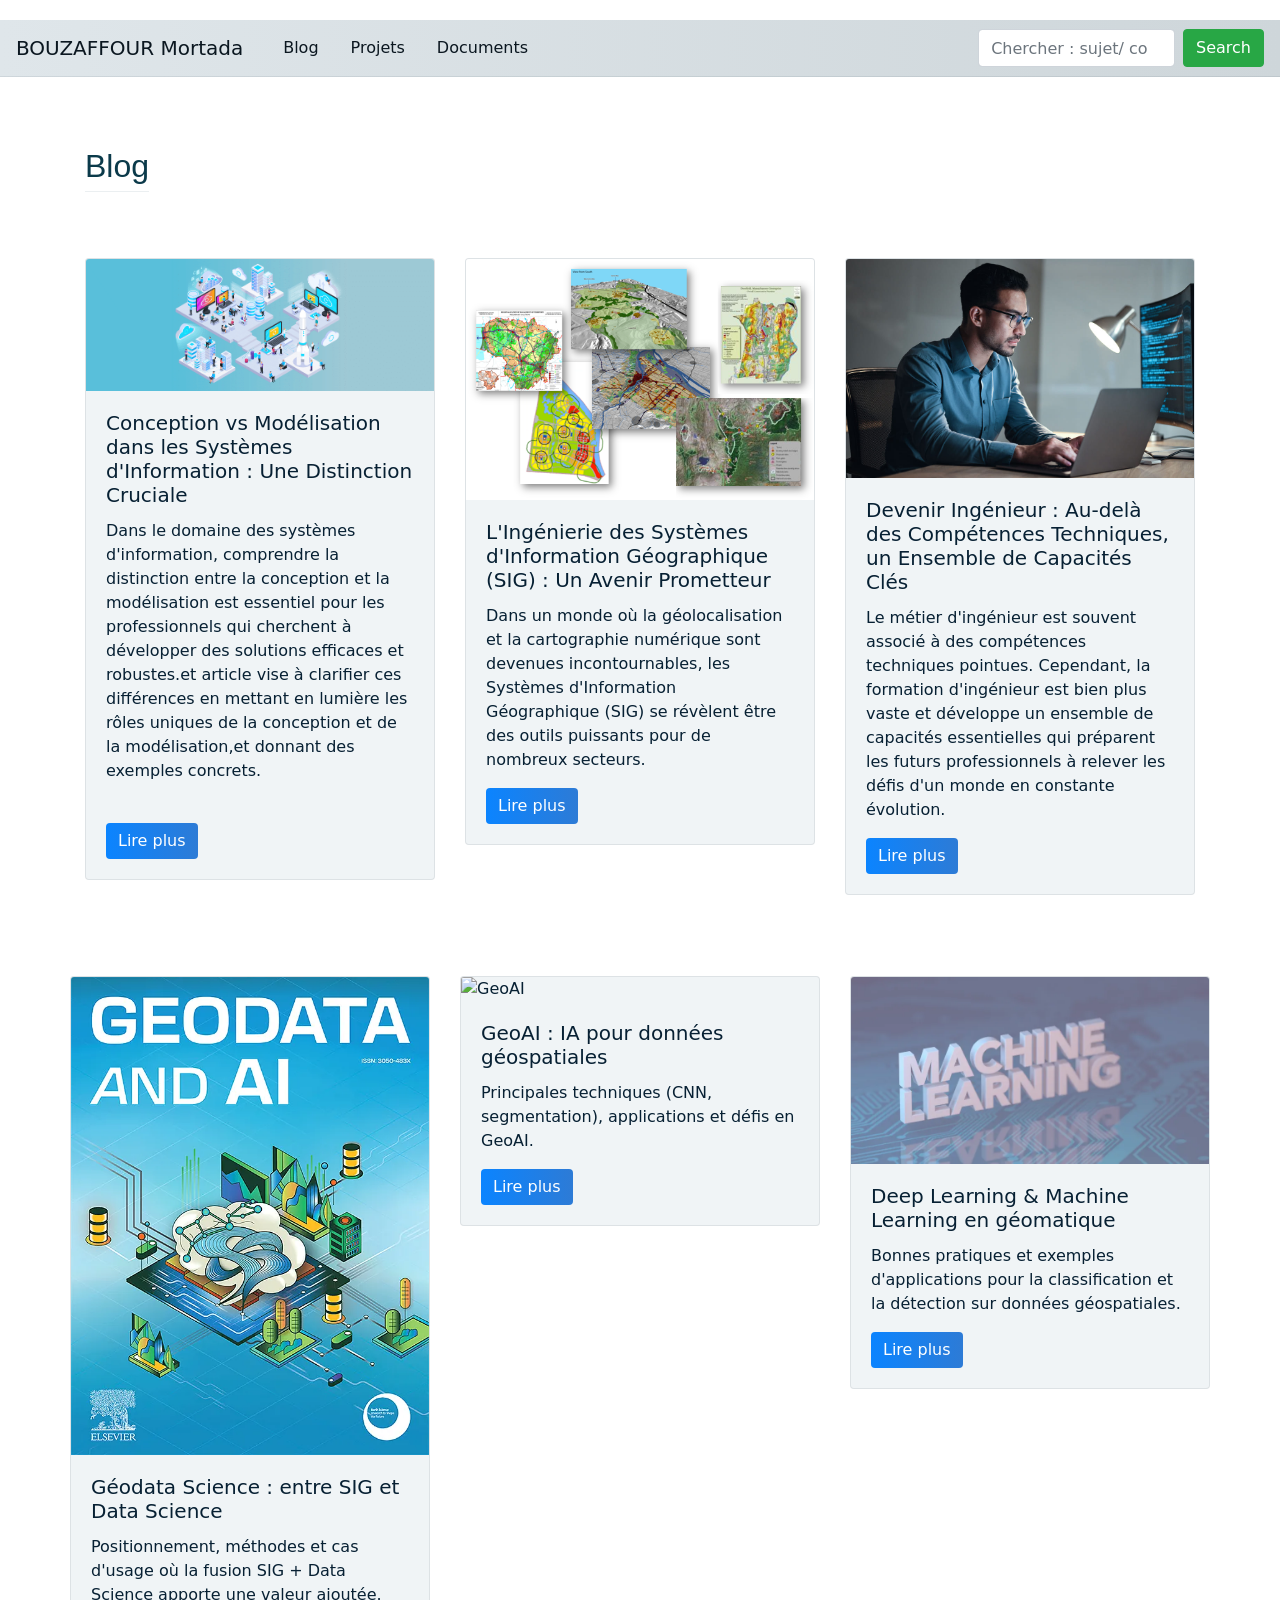
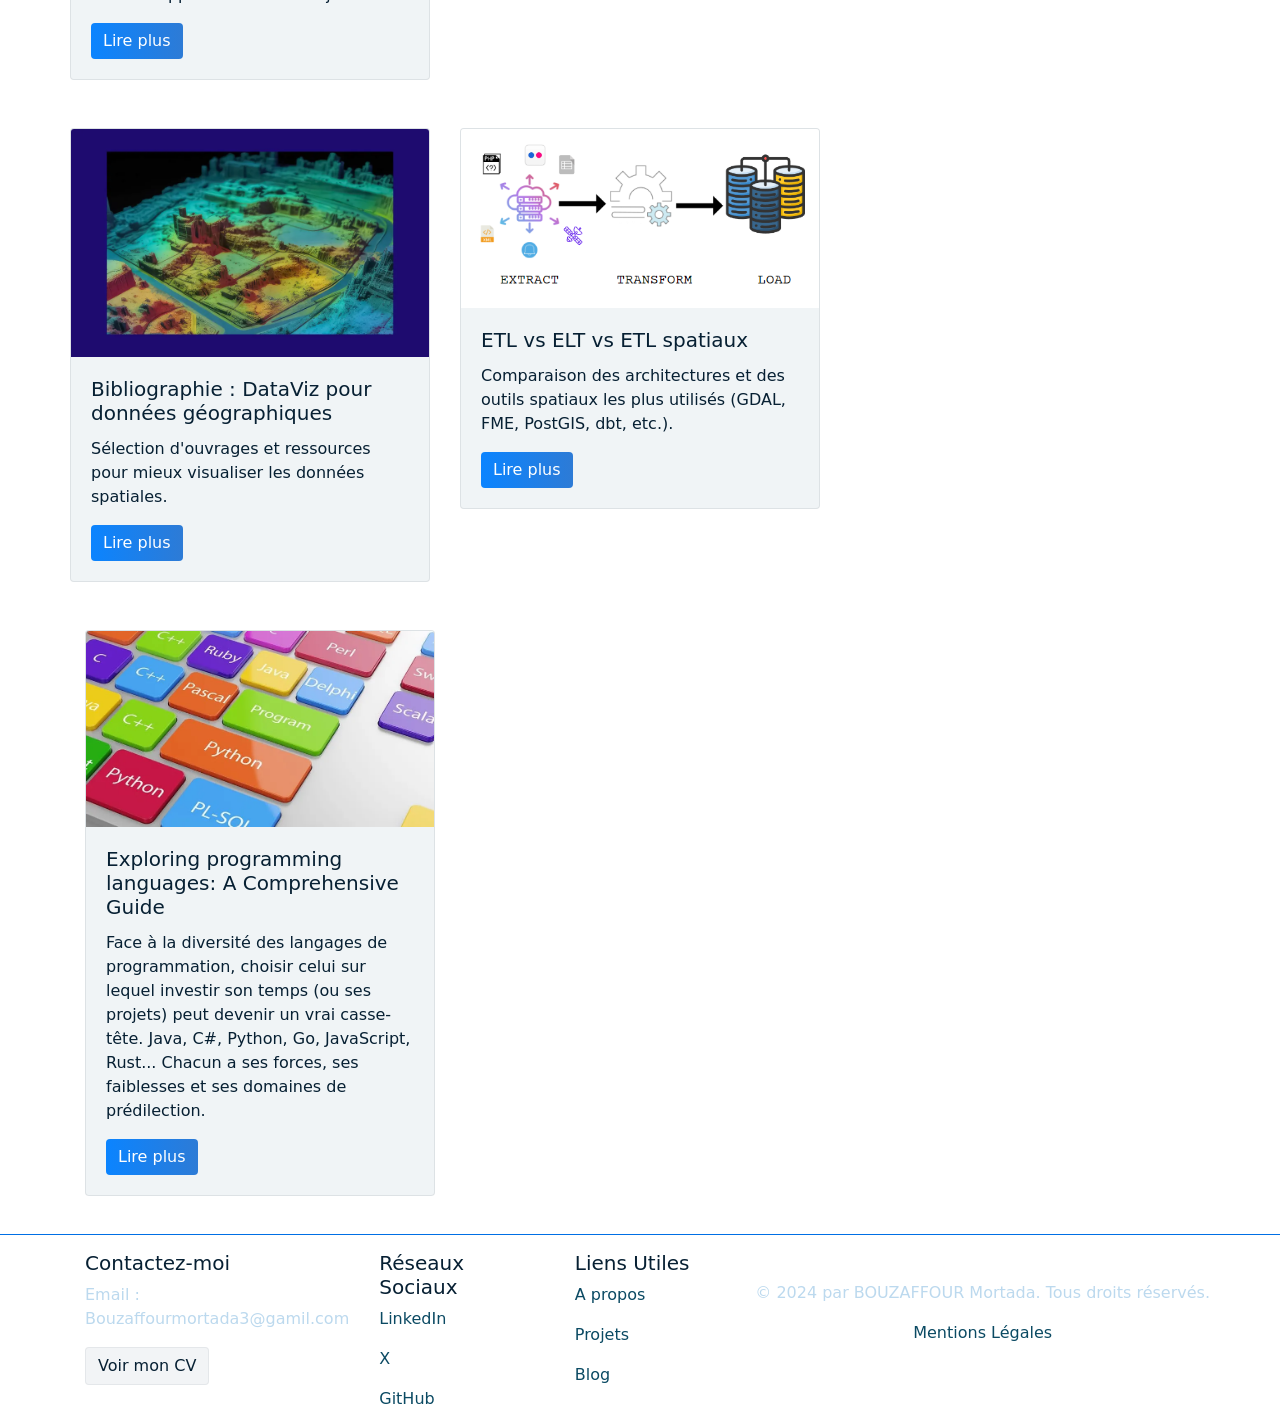
==== commit d8692856: "ajout de quelques blogs" ====
--- a/blog.html
+++ b/blog.html
@@ -3,7 +3,17 @@
 <head>
     <meta charset="UTF-8">
     <meta name="viewport" content="width=device-width, initial-scale=1.0">
-    <title>Portfolio</title>
+    <title>Blog – BOUZAFFOUR Mortada</title>
+    <meta name="description" content="Blog de BOUZAFFOUR Mortada — articles sur SIG, Géodata Science, GeoAI, ETL spatiaux et data visualisation.">
+    <link rel="sitemap" type="application/xml" title="Sitemap" href="/sitemap.xml">
+
+    <!-- Open Graph / Twitter -->
+    <meta property="og:title" content="Blog — BOUZAFFOUR Mortada" />
+    <meta property="og:description" content="Articles et analyses autour des SIG, Géodata Science et GeoAI." />
+    <meta property="og:url" content="https://your-domain.com/blog.html" />
+    <meta property="og:image" content="https://your-domain.com/Ressources/og-default.png" />
+    <meta property="og:type" content="website" />
+    <meta name="twitter:card" content="summary_large_image" />
     <!-- Bootstrap CSS -->
     <link href="https://stackpath.bootstrapcdn.com/bootstrap/4.5.2/css/bootstrap.min.css" rel="stylesheet">
     <!-- Custom CSS -->
@@ -250,10 +260,10 @@
         <!-- Article de blog 2.1 -->
         <div class="col-md-4 mt-5">
             <div class="card">
-                <img class="card-img-top" src="Ressources/Blog/c_sharp_logo.webp"  alt="c_sahrp_logo" >
-                <div class="card-body">
-                    <h5 class="card-title"> Exploring C# and .NET Frameworks: A Comprehensive Guide</h5>
-                    <p class="card-text">In the world of software development, few technologies have had as significant an impact as C# and the .NET Frameworks. Developed by Microsoft, these tools have become staples in the industry, enabling developers to build robust, scalable, and high-performance applications. This blog will delve into the intricacies of C# and the various .NET Frameworks, highlighting their features, advantages, and real-world applications. </p>
+                <img class="card-img-top" src="Ressources/Blog/programming_laguages_comparaison.png"  alt="c_sahrp_logo" >
+                <div class="card-body">
+                    <h5 class="card-title"> Exploring programming languages: A Comprehensive Guide</h5>
+                    <p class="card-text">Face à la diversité des langages de programmation, choisir celui sur lequel investir son temps (ou ses projets) peut devenir un vrai casse-tête. Java, C#, Python, Go, JavaScript, Rust... Chacun a ses forces, ses faiblesses et ses domaines de prédilection. </p>
                     
                     <div class="A">
                         <div style="display: none;"> 
